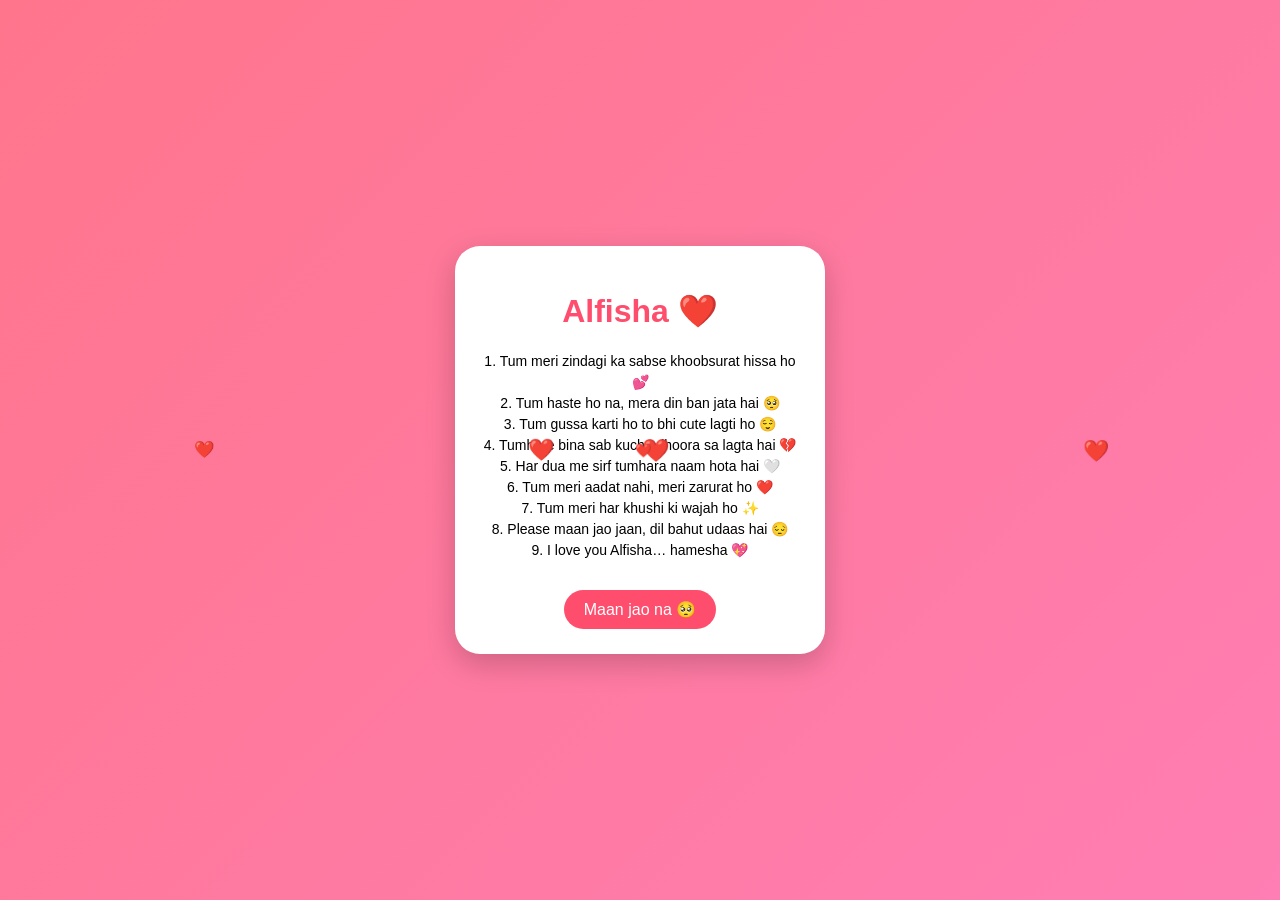
==== index.html @ 4d03e75b "Rename zap.html to index.html" ====
<!DOCTYPE html>
<html lang="en">
<head>
<meta charset="UTF-8">
<title>Alfisha ❤️</title>

<style>
body{
margin:0;
height:100vh;
display:flex;
justify-content:center;
align-items:center;
background:linear-gradient(135deg,#ff758c,#ff7eb3);
font-family:Arial;
overflow:hidden;
}

.card{
background:white;
padding:25px;
border-radius:25px;
text-align:center;
width:320px;
box-shadow:0 10px 30px rgba(0,0,0,.2);
animation:pop 1s ease;
}

@keyframes pop{
0%{transform:scale(0);}
100%{transform:scale(1);}
}

h1{
color:#ff4d6d;
}

p{
font-size:14px;
line-height:1.5;
}

button{
margin-top:15px;
padding:10px 20px;
border:none;
border-radius:20px;
background:#ff4d6d;
color:white;
font-size:16px;
cursor:pointer;
animation:pulse 1.5s infinite;
}

@keyframes pulse{
0%{transform:scale(1);}
50%{transform:scale(1.1);}
100%{transform:scale(1);}
}

.heart{
position:absolute;
color:red;
font-size:20px;
animation:float 6s linear infinite;
}

@keyframes float{
0%{bottom:-10px;opacity:1;}
100%{bottom:100%;opacity:0;}
}
</style>
</head>

<body>

<div class="card">
<h1>Alfisha ❤️</h1>

<p>
1. Tum meri zindagi ka sabse khoobsurat hissa ho 💕<br>
2. Tum haste ho na, mera din ban jata hai 🥺<br>
3. Tum gussa karti ho to bhi cute lagti ho 😌<br>
4. Tumhare bina sab kuch adhoora sa lagta hai 💔<br>
5. Har dua me sirf tumhara naam hota hai 🤍<br>
6. Tum meri aadat nahi, meri zarurat ho ❤️<br>
7. Tum meri har khushi ki wajah ho ✨<br>
8. Please maan jao jaan, dil bahut udaas hai 😔<br>
9. I love you Alfisha… hamesha 💖
</p>

<button onclick="alert('Thank you meri jaan ❤️')">Maan jao na 🥺</button>
</div>

<script>
setInterval(()=>{
let heart=document.createElement("div");
heart.className="heart";
heart.innerHTML="❤️";
heart.style.left=Math.random()*100+"%";
heart.style.fontSize=(Math.random()*20+10)+"px";
document.body.appendChild(heart);

setTimeout(()=>heart.remove(),6000);
},300);
</script>

</body>
</html>
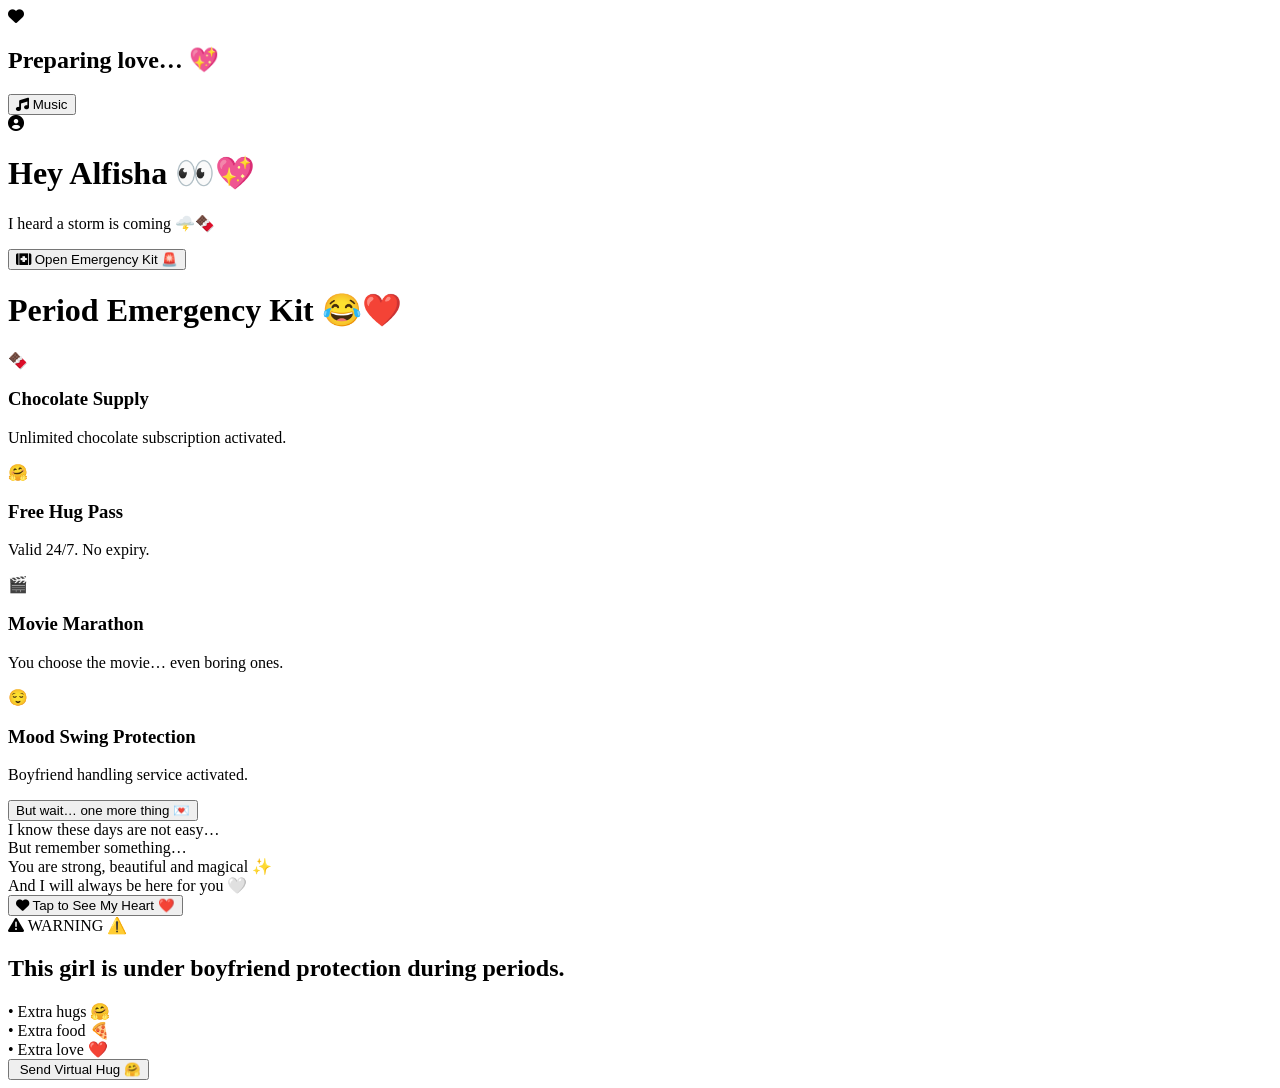
==== commit 9a77ee5d: "Update index.html" ====
--- a/index.html
+++ b/index.html
@@ -1,109 +1,121 @@
 <!DOCTYPE html>
 <html lang="en">
 <head>
-<meta charset="UTF-8">
-<title>Alfisha ❤️</title>
+    <meta charset="UTF-8">
+    <meta name="viewport" content="width=device-width, initial-scale=1.0">
+    <title>Alfisha 💖 Emergency Kit</title>
+    <link rel="stylesheet" href="style.css">
+    <link href="https://fonts.googleapis.com/css2?family=Poppins:wght@300;400;500;600;700&display=swap" rel="stylesheet">
+    <link rel="stylesheet" href="https://cdnjs.cloudflare.com/ajax/libs/font-awesome/6.0.0/css/all.min.css">
+</head>
+<body>
+    <!-- Loading Screen -->
+    <div id="loading-screen" class="loading-screen">
+        <div class="loading-content">
+            <div class="loading-heart"><i class="fas fa-heart"></i></div>
+            <h2>Preparing love… 💖</h2>
+            <div class="loading-bar">
+                <div class="loading-progress"></div>
+            </div>
+        </div>
+    </div>
 
-<style>
-body{
-margin:0;
-height:100vh;
-display:flex;
-justify-content:center;
-align-items:center;
-background:linear-gradient(135deg,#ff758c,#ff7eb3);
-font-family:Arial;
-overflow:hidden;
-}
+    <!-- Music Toggle Button -->
+    <button id="music-toggle" class="music-toggle">
+        <i class="fas fa-music"></i>
+        <span>Music</span>
+    </button>
 
-.card{
-background:white;
-padding:25px;
-border-radius:25px;
-text-align:center;
-width:320px;
-box-shadow:0 10px 30px rgba(0,0,0,.2);
-animation:pop 1s ease;
-}
+    <!-- Screen 1: Welcome -->
+    <div id="screen1" class="screen active">
+        <div class="welcome-card">
+            <div class="avatar">
+                <div class="avatar-inner">
+                    <i class="fas fa-user-circle"></i>
+                </div>
+            </div>
+            <h1>Hey Alfisha 👀💖</h1>
+            <p>I heard a storm is coming 🌩️🍫</p>
+            <button class="glow-btn primary" onclick="nextScreen()">
+                <i class="fas fa-kit-medical"></i>
+                Open Emergency Kit 🚨
+            </button>
+        </div>
+    </div>
 
-@keyframes pop{
-0%{transform:scale(0);}
-100%{transform:scale(1);}
-}
+    <!-- Screen 2: Emergency Kit -->
+    <div id="screen2" class="screen">
+        <h1>Period Emergency Kit 😂❤️</h1>
+        <div class="kit-grid">
+            <div class="kit-card" data-icon="🍫">
+                <div class="card-icon">🍫</div>
+                <h3>Chocolate Supply</h3>
+                <p>Unlimited chocolate subscription activated.</p>
+            </div>
+            <div class="kit-card" data-icon="🤗">
+                <div class="card-icon">🤗</div>
+                <h3>Free Hug Pass</h3>
+                <p>Valid 24/7. No expiry.</p>
+            </div>
+            <div class="kit-card" data-icon="🎬">
+                <div class="card-icon">🎬</div>
+                <h3>Movie Marathon</h3>
+                <p>You choose the movie… even boring ones.</p>
+            </div>
+            <div class="kit-card" data-icon="😌">
+                <div class="card-icon">😌</div>
+                <h3>Mood Swing Protection</h3>
+                <p>Boyfriend handling service activated.</p>
+            </div>
+        </div>
+        <button class="glow-btn primary" onclick="nextScreen()">
+            But wait… one more thing 💌
+        </button>
+    </div>
 
-h1{
-color:#ff4d6d;
-}
+    <!-- Screen 3: Romantic Message -->
+    <div id="screen3" class="screen">
+        <div class="romantic-container">
+            <div class="romantic-text" id="romanticText">
+                <div class="line">I know these days are not easy…</div>
+                <div class="line">But remember something…</div>
+                <div class="line">You are strong, beautiful and magical ✨</div>
+                <div class="line">And I will always be here for you 🤍</div>
+            </div>
+            <button class="glow-btn primary" onclick="heartsExplosion()">
+                <i class="fas fa-heart"></i>
+                Tap to See My Heart ❤️
+            </button>
+        </div>
+    </div>
 
-p{
-font-size:14px;
-line-height:1.5;
-}
+    <!-- Screen 4: Funny Popup -->
+    <div id="screen4" class="screen">
+        <div class="popup-surprise">
+            <div class="warning-header">
+                <i class="fas fa-exclamation-triangle"></i>
+                WARNING ⚠️
+            </div>
+            <h2>This girl is under boyfriend protection during periods.</h2>
+            <div class="side-effects">
+                <div class="effect">• Extra hugs 🤗</div>
+                <div class="effect">• Extra food 🍕</div>
+                <div class="effect">• Extra love ❤️</div>
+            </div>
+            <button class="glow-btn primary" onclick="hugExplosion()">
+                <i class="fas fa-hands-pressing"></i>
+                Send Virtual Hug 🤗
+            </button>
+        </div>
+    </div>
 
-button{
-margin-top:15px;
-padding:10px 20px;
-border:none;
-border-radius:20px;
-background:#ff4d6d;
-color:white;
-font-size:16px;
-cursor:pointer;
-animation:pulse 1.5s infinite;
-}
+    <!-- Audio Element -->
+    <audio id="background-music" loop>
+        <source src="music.mp3" type="audio/mpeg">
+        <!-- Fallback: You can replace with your own romantic instrumental -->
+        Your browser doesn't support audio.
+    </audio>
 
-@keyframes pulse{
-0%{transform:scale(1);}
-50%{transform:scale(1.1);}
-100%{transform:scale(1);}
-}
-
-.heart{
-position:absolute;
-color:red;
-font-size:20px;
-animation:float 6s linear infinite;
-}
-
-@keyframes float{
-0%{bottom:-10px;opacity:1;}
-100%{bottom:100%;opacity:0;}
-}
-</style>
-</head>
-
-<body>
-
-<div class="card">
-<h1>Alfisha ❤️</h1>
-
-<p>
-1. Tum meri zindagi ka sabse khoobsurat hissa ho 💕<br>
-2. Tum haste ho na, mera din ban jata hai 🥺<br>
-3. Tum gussa karti ho to bhi cute lagti ho 😌<br>
-4. Tumhare bina sab kuch adhoora sa lagta hai 💔<br>
-5. Har dua me sirf tumhara naam hota hai 🤍<br>
-6. Tum meri aadat nahi, meri zarurat ho ❤️<br>
-7. Tum meri har khushi ki wajah ho ✨<br>
-8. Please maan jao jaan, dil bahut udaas hai 😔<br>
-9. I love you Alfisha… hamesha 💖
-</p>
-
-<button onclick="alert('Thank you meri jaan ❤️')">Maan jao na 🥺</button>
-</div>
-
-<script>
-setInterval(()=>{
-let heart=document.createElement("div");
-heart.className="heart";
-heart.innerHTML="❤️";
-heart.style.left=Math.random()*100+"%";
-heart.style.fontSize=(Math.random()*20+10)+"px";
-document.body.appendChild(heart);
-
-setTimeout(()=>heart.remove(),6000);
-},300);
-</script>
-
+    <script src="script.js"></script>
 </body>
 </html>
